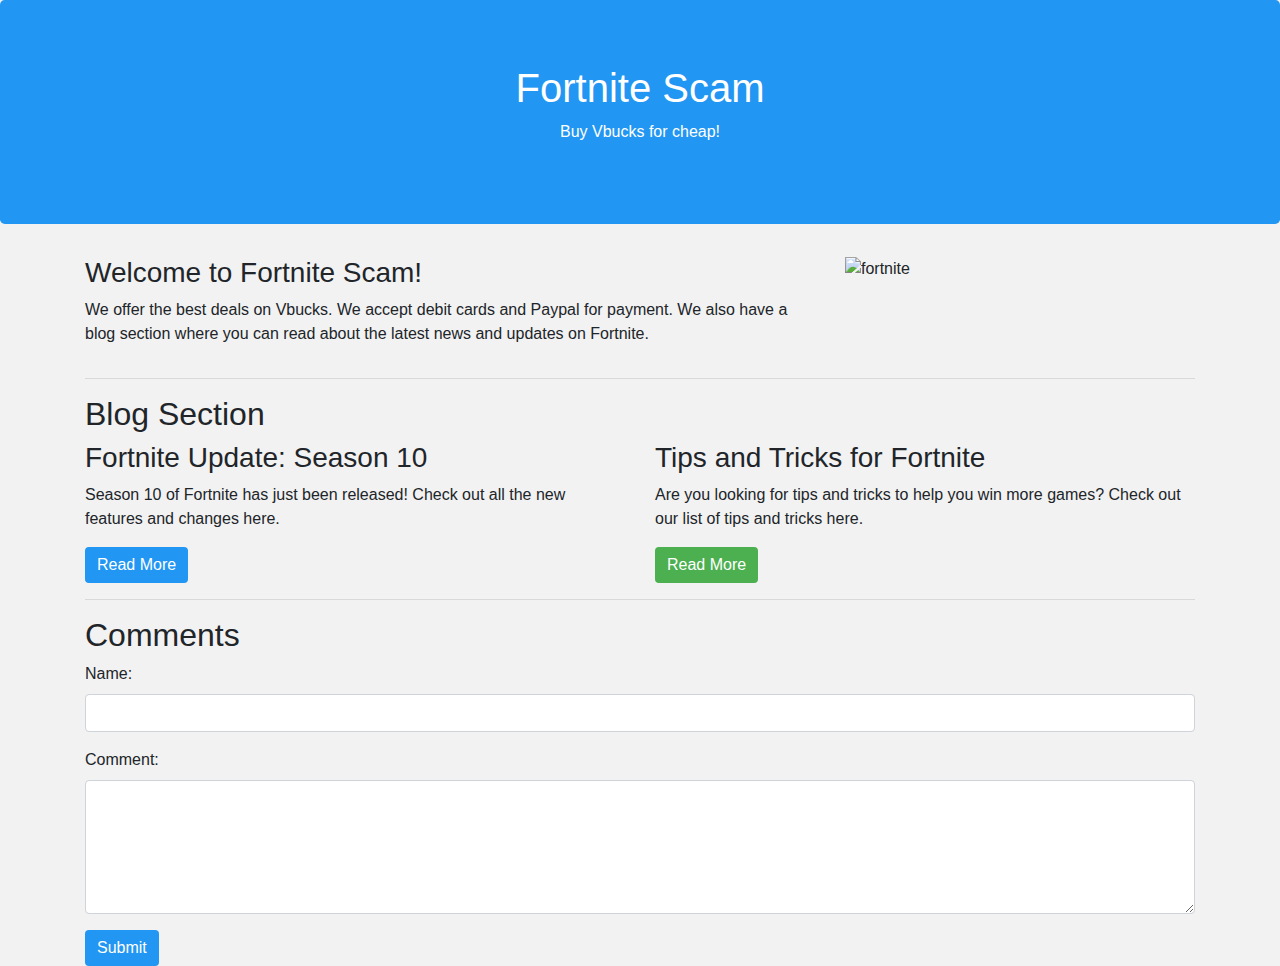
==== null.html @ de496dc3 "yesdone" ====
<!DOCTYPE html>
<html>
<head>
    <title>Fortnite Scam</title>
    <meta charset="utf-8">
    <meta name="viewport" content="width=device-width, initial-scale=1">
    <link rel="stylesheet" href="https://maxcdn.bootstrapcdn.com/bootstrap/4.4.1/css/bootstrap.min.css">
    <script src="https://ajax.googleapis.com/ajax/libs/jquery/3.4.1/jquery.min.js"></script>
    <script src="https://cdnjs.cloudflare.com/ajax/libs/popper.js/1.16.0/umd/popper.min.js"></script>
    <script src="https://maxcdn.bootstrapcdn.com/bootstrap/4.4.1/js/bootstrap.min.js"></script>
    <style>
        body {
            background-color: #f2f2f2;
            color: #212529;
            font-family: 'Open Sans', sans-serif;
        }

        .jumbotron {
            background-color: #2196F3;
            color: #fff;
        }

        .btn-primary {
            background-color: #2196F3;
            color: #fff;
            border: none;
        }

        .btn-primary:hover {
            background-color: #0d47a1;
            color: #fff;
            border: none;
        }

        .btn-success {
            background-color: #4CAF50;
            color: #fff;
            border: none;
        }

        .btn-success:hover {
            background-color: #388E3C;
            color: #fff;
            border: none;
        }
    </style>
</head>
<body>
    <div class="jumbotron text-center">
        <h1>Fortnite Scam</h1>
        <p>Buy Vbucks for cheap!</p> 
    </div>

    <div class="container">
        <div class="row">
            <div class="col-sm-8">
                <h3>Welcome to Fortnite Scam!</h3>
                <p>We offer the best deals on Vbucks. We accept debit cards and Paypal for payment. We also have a blog section where you can read about the latest news and updates on Fortnite.</p>
            </div>
            <div class="col-sm-4">
                <img src="https://i.pinimg.com/originals/39/35/f3/3935f3a8a2d2a2b2d2f7ffb8f8c9f9a9.jpg" class="img-fluid" alt="fortnite">
            </div>
        </div>
        <hr>
        <h2>Blog Section</h2>
        <div class="row">
            <div class="col-sm-6">
                <h3>Fortnite Update: Season 10</h3>
                <p>Season 10 of Fortnite has just been released! Check out all the new features and changes here.</p>
                <a href="#" class="btn btn-primary">Read More</a>
            </div>
            <div class="col-sm-6">
                <h3>Tips and Tricks for Fortnite</h3>
                <p>Are you looking for tips and tricks to help you win more games? Check out our list of tips and tricks here.</p>
                <a href="#" class="btn btn-success">Read More</a>
            </div>
        </div>
        <hr>
        <h2>Comments</h2>
        <div class="row">
            <div class="col-sm-12">
                <form>
                    <div class="form-group">
                        <label for="name">Name:</label>
                        <input type="text" class="form-control" id="name">
                    </div>
                    <div class="form-group">
                        <label for="comment">Comment:</label>
                        <textarea class="form-control" rows="5" id="comment"></textarea>
                    </div>
                    <button type="submit" class="btn btn-primary">Submit</button>
                </form>
            </div>
        </div>
    </div>
</body>
</html>
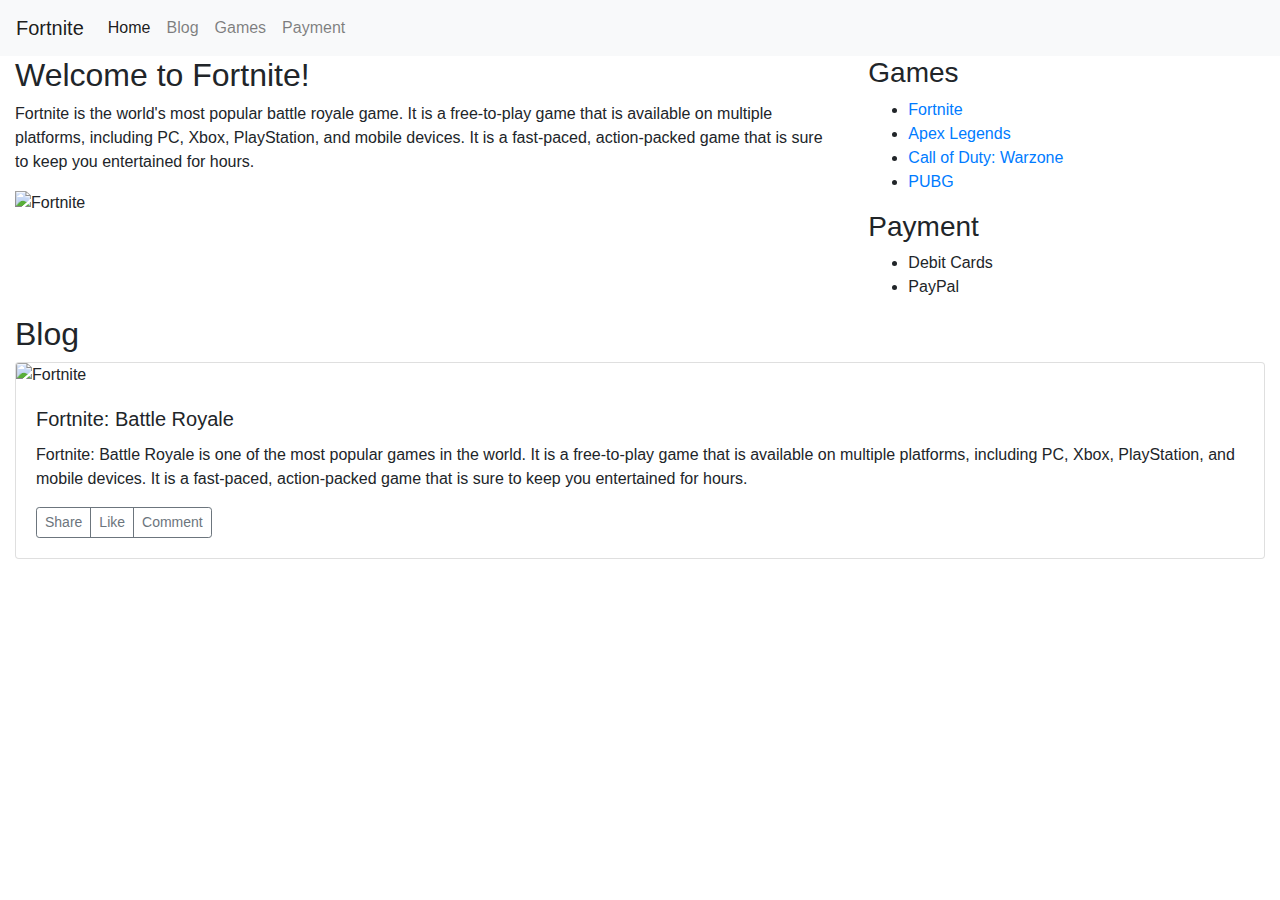
==== commit dc8013a7: "changed api key" ====
--- a/null.html
+++ b/null.html
@@ -1,97 +1,111 @@
 <!DOCTYPE html>
 <html>
 <head>
-    <title>Fortnite Scam</title>
-    <meta charset="utf-8">
-    <meta name="viewport" content="width=device-width, initial-scale=1">
-    <link rel="stylesheet" href="https://maxcdn.bootstrapcdn.com/bootstrap/4.4.1/css/bootstrap.min.css">
-    <script src="https://ajax.googleapis.com/ajax/libs/jquery/3.4.1/jquery.min.js"></script>
-    <script src="https://cdnjs.cloudflare.com/ajax/libs/popper.js/1.16.0/umd/popper.min.js"></script>
-    <script src="https://maxcdn.bootstrapcdn.com/bootstrap/4.4.1/js/bootstrap.min.js"></script>
+    <title>Fortnite</title>
+    <link rel="stylesheet" href="https://stackpath.bootstrapcdn.com/bootstrap/4.4.1/css/bootstrap.min.css" integrity="sha384-Vkoo8x4CGsO3+Hhxv8T/Q5PaXtkKtu6ug5TOeNV6gBiFeWPGFN9MuhOf23Q9Ifjh" crossorigin="anonymous">
+    <link rel="stylesheet" href="style.css">
+    <script src="https://code.jquery.com/jquery-3.4.1.slim.min.js" integrity="sha384-J6qa4849blE2+poT4WnyKhv5vZF5SrPo0iEjwBvKU7imGFAV0wwj1yYfoRSJoZ+n" crossorigin="anonymous"></script>
+    <script src="https://cdn.jsdelivr.net/npm/popper.js@1.16.0/dist/umd/popper.min.js" integrity="sha384-Q6E9RHvbIyZFJoft+2mJbHaEWldlvI9IOYy5n3zV9zzTtmI3UksdQRVvoxMfooAo" crossorigin="anonymous"></script>
+    <script src="https://stackpath.bootstrapcdn.com/bootstrap/4.4.1/js/bootstrap.min.js" integrity="sha384-wfSDF2E50Y2D1uUdj0O3uMBJnjuUD4Ih7YwaYd1iqfktj0Uod8GCExl3Og8ifwB6" crossorigin="anonymous"></script>
     <style>
-        body {
-            background-color: #f2f2f2;
-            color: #212529;
-            font-family: 'Open Sans', sans-serif;
-        }
+        /* body {
+    background-color: #FFFDD0;
+}
 
-        .jumbotron {
-            background-color: #2196F3;
-            color: #fff;
-        }
+.navbar {
+    background-color: #FFCB05;
+}
 
-        .btn-primary {
-            background-color: #2196F3;
-            color: #fff;
-            border: none;
-        }
+.navbar-brand {
+    color: #000000;
+}
 
-        .btn-primary:hover {
-            background-color: #0d47a1;
-            color: #fff;
-            border: none;
-        }
-
-        .btn-success {
-            background-color: #4CAF50;
-            color: #fff;
-            border: none;
-        }
-
-        .btn-success:hover {
-            background-color: #388E3C;
-            color: #fff;
-            border: none;
-        }
+.nav-link {
+    color: #000000;
+} */
     </style>
 </head>
 <body>
-    <div class="jumbotron text-center">
-        <h1>Fortnite Scam</h1>
-        <p>Buy Vbucks for cheap!</p> 
-    </div>
-
-    <div class="container">
+    <nav class="navbar navbar-expand-lg navbar-light bg-light">
+        <a class="navbar-brand" href="#">Fortnite</a>
+        <button class="navbar-toggler" type="button" data-toggle="collapse" data-target="#navbarNav" aria-controls="navbarNav" aria-expanded="false" aria-label="Toggle navigation">
+            <span class="navbar-toggler-icon"></span>
+        </button>
+        <div class="collapse navbar-collapse" id="navbarNav">
+            <ul class="navbar-nav">
+                <li class="nav-item active">
+                    <a class="nav-link" href="#">Home <span class="sr-only">(current)</span></a>
+                </li>
+                <li class="nav-item">
+                    <a class="nav-link" href="#">Blog</a>
+                </li>
+                <li class="nav-item">
+                    <a class="nav-link" href="#">Games</a>
+                </li>
+                <li class="nav-item">
+                    <a class="nav-link" href="#">Payment</a>
+                </li>
+            </ul>
+        </div>
+    </nav>
+    <div class="container-fluid">
         <div class="row">
-            <div class="col-sm-8">
-                <h3>Welcome to Fortnite Scam!</h3>
-                <p>We offer the best deals on Vbucks. We accept debit cards and Paypal for payment. We also have a blog section where you can read about the latest news and updates on Fortnite.</p>
+            <div class="col-md-8">
+                <h2>Welcome to Fortnite!</h2>
+                <p>Fortnite is the world's most popular battle royale game. It is a free-to-play game that is available on multiple platforms, including PC, Xbox, PlayStation, and mobile devices. It is a fast-paced, action-packed game that is sure to keep you entertained for hours.</p>
+                <img src="https://images.assetsdelivery.com/compings_v2/miodragtrajkovic/miodragtrajkovic1708/miodragtrajkovic170800068.jpg" alt="Fortnite" class="img-fluid">
             </div>
-            <div class="col-sm-4">
-                <img src="https://i.pinimg.com/originals/39/35/f3/3935f3a8a2d2a2b2d2f7ffb8f8c9f9a9.jpg" class="img-fluid" alt="fortnite">
+            <div class="col-md-4">
+                <h3>Games</h3>
+                <ul>
+                    <li><a href="#">Fortnite</a></li>
+                    <li><a href="#">Apex Legends</a></li>
+                    <li><a href="#">Call of Duty: Warzone</a></li>
+                    <li><a href="#">PUBG</a></li>
+                </ul>
+                <h3>Payment</h3>
+                <ul>
+                    <li>Debit Cards</li>
+                    <li>PayPal</li>
+                </ul>
             </div>
         </div>
-        <hr>
-        <h2>Blog Section</h2>
         <div class="row">
-            <div class="col-sm-6">
-                <h3>Fortnite Update: Season 10</h3>
-                <p>Season 10 of Fortnite has just been released! Check out all the new features and changes here.</p>
-                <a href="#" class="btn btn-primary">Read More</a>
-            </div>
-            <div class="col-sm-6">
-                <h3>Tips and Tricks for Fortnite</h3>
-                <p>Are you looking for tips and tricks to help you win more games? Check out our list of tips and tricks here.</p>
-                <a href="#" class="btn btn-success">Read More</a>
-            </div>
-        </div>
-        <hr>
-        <h2>Comments</h2>
-        <div class="row">
-            <div class="col-sm-12">
-                <form>
-                    <div class="form-group">
-                        <label for="name">Name:</label>
-                        <input type="text" class="form-control" id="name">
+            <div class="col-md-12">
+                <h2>Blog</h2>
+                <div class="card mb-3">
+                    <img src="https://images.assetsdelivery.com/compings_v2/miodragtrajkovic/miodragtrajkovic1708/miodragtrajkovic170800068.jpg" alt="Fortnite" class="card-img-top">
+                    <div class="card-body">
+                        <h5 class="card-title">Fortnite: Battle Royale</h5>
+                        <p class="card-text">Fortnite: Battle Royale is one of the most popular games in the world. It is a free-to-play game that is available on multiple platforms, including PC, Xbox, PlayStation, and mobile devices. It is a fast-paced, action-packed game that is sure to keep you entertained for hours.</p>
+                        <div class="d-flex justify-content-between align-items-center">
+                            <div class="btn-group">
+                                <button type="button" class="btn btn-sm btn-outline-secondary">Share</button>
+                                <button type="button" class="btn btn-sm btn-outline-secondary">Like</button>
+                                <button type="button" class="btn btn-sm btn-outline-secondary">Comment</button>
+                            </div>
+                        </div>
                     </div>
-                    <div class="form-group">
-                        <label for="comment">Comment:</label>
-                        <textarea class="form-control" rows="5" id="comment"></textarea>
-                    </div>
-                    <button type="submit" class="btn btn-primary">Submit</button>
-                </form>
+                </div>
             </div>
         </div>
     </div>
 </body>
-</html>+</html>
+
+
+<!-- body {
+    background-color: #FFFDD0;
+}
+
+.navbar {
+    background-color: #FFCB05;
+}
+
+.navbar-brand {
+    color: #000000;
+}
+
+.nav-link {
+    color: #000000;
+} -->